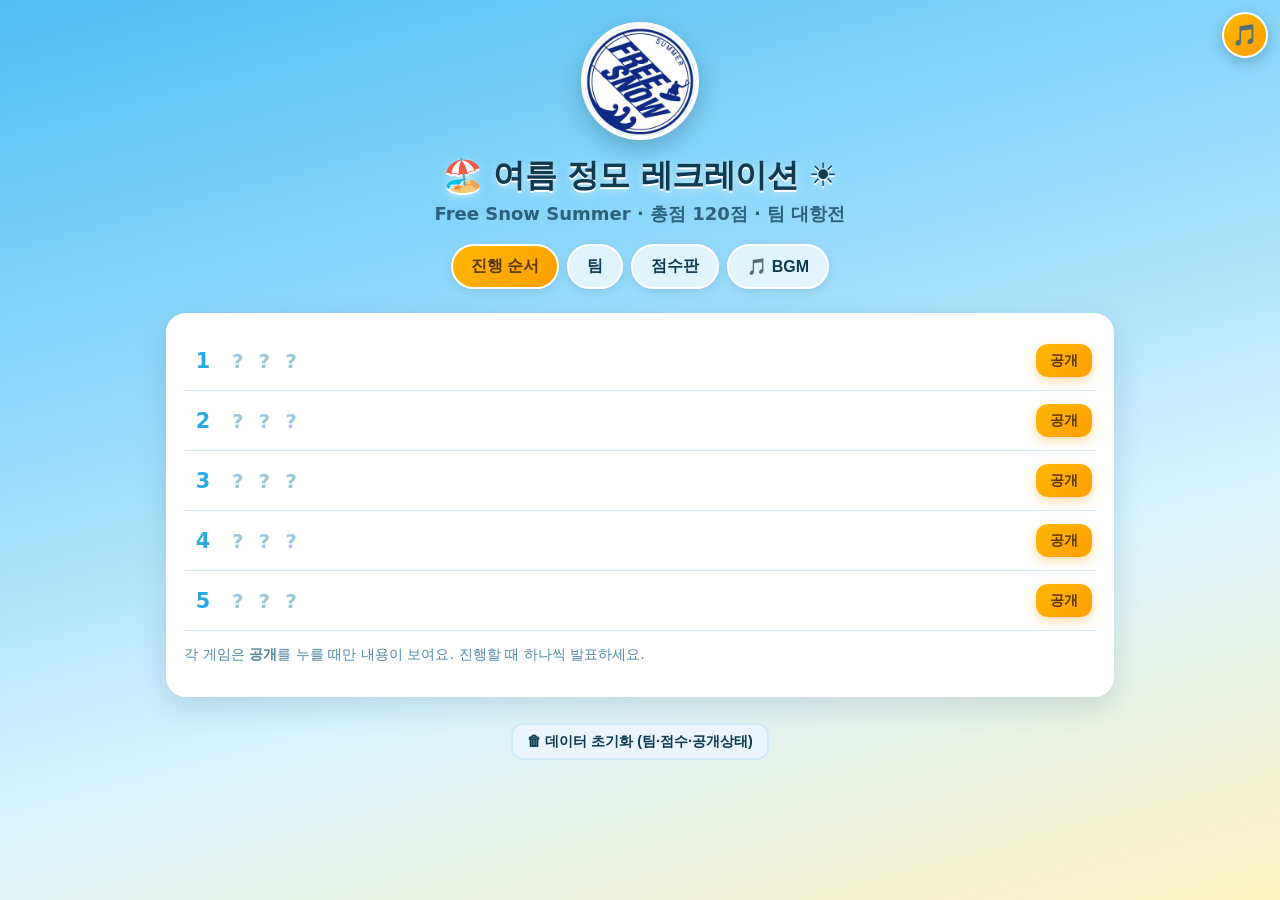
==== index.html @ 295f858d "더 지니어스 구간 라벨에 상황 설명 추가" ====
<!DOCTYPE html>
<html lang="ko">
<head>
<meta charset="utf-8">
<meta name="viewport" content="width=device-width, initial-scale=1">
<title>여름 정모 레크레이션</title>
<link rel="stylesheet" href="style.css">
</head>
<body>
<header>
  <img class="logo" src="./logo.jpg" alt="프리스노우 로고">
  <h1>🏖️ 여름 정모 레크레이션 ☀️</h1>
  <div class="sub">Free Snow Summer · 총점 120점 · 팀 대항전</div>
</header>
<nav>
  <button data-tab="schedule" class="active">진행 순서</button>
  <button data-tab="teams">팀</button>
  <button data-tab="score">점수판</button>
  <button data-tab="bgm">🎵 BGM</button>
</nav>
<main>
  <section id="schedule" class="active">
    <div class="card">
      <div id="sched"></div>
      <p class="hint">각 게임은 <b>공개</b>를 누를 때만 내용이 보여요. 진행할 때 하나씩 발표하세요.</p>
    </div>
  </section>

  <section id="teams">
    <div class="card">
      <div class="row">
        <div style="width:140px">
          <label>팀 갯수</label>
          <input type="number" id="teamCount" min="2" max="12" value="4">
        </div>
        <button class="btn g" id="buildTeams">칸 만들기</button>
        <button class="btn p" id="saveTeams">저장</button>
      </div>
      <p class="hint" id="teamMeta"></p>
      <div id="teamEdit" style="margin-top:12px"></div>
    </div>
  </section>

  <section id="score">
    <div class="card">
      <div id="noTeams" class="hint">먼저 <b>팀</b> 탭에서 팀을 저장해 주세요.</div>
      <div style="overflow-x:auto">
        <table class="sb"><thead id="sbHead"></thead><tbody id="sbBody"></tbody></table>
      </div>
      <div class="win" id="winner"></div>
      <p class="hint" id="scoreHint"></p>
    </div>
  </section>

  <section id="bgm">
    <div class="card">
      <label>🎬 상황별 유튜브 배경음 (저장됨)</label>
      <div id="ytList"></div>
      <div class="bgm-opts" style="margin-top:8px">
        <button class="btn g sm" id="ytAdd">+ 슬롯 추가</button>
        <label class="btn g sm" style="cursor:pointer; margin:0">📂 내 음악<input type="file" accept="audio/*" id="bgmFile" style="display:none"></label>
      </div>
      <label style="margin-top:12px">볼륨</label>
      <input type="range" id="bgmVol" min="0" max="1" step="0.05" value="0.5">
      <p class="hint">여기서 라벨·링크를 저장하면, <b>어느 화면에서든 오른쪽 위 🎵 버튼</b>으로 골라 틀 수 있어요. (소리는 버튼 누른 뒤부터, 일부 영상은 임베드 차단으로 안 될 수 있어요.)</p>
    </div>
  </section>

  <footer style="text-align:center; padding:10px 0 30px">
    <button class="btn g sm" id="resetAll">🗑 데이터 초기화 (팀·점수·공개상태)</button>
  </footer>
</main>

<script src="data.js"></script>
<script src="bgm.js"></script>
<script src="bgmbar.js"></script>
<script>
/* ---------- state ---------- */
const KEY='fss2026b'; // 게임 구성 변경으로 저장키 갱신(기존 저장값 초기화)
const load=()=>{ try{return JSON.parse(localStorage.getItem(KEY))||{}}catch{return{}} };
const save=s=>localStorage.setItem(KEY,JSON.stringify(s));
let state=load(); // {teams:[{name}], scores:[[..게임수]], cheer:[숫자], revealed:[bool]}
if(!state.revealed) state.revealed=GAMES.map(()=>false);
if(!state.cheer) state.cheer=[];
const CHEER_SCORE=10; // 📣 응원(분위기) 보너스 최대 점수

/* ---------- tabs ---------- */
function activate(id){
  document.querySelectorAll('nav button').forEach(x=>x.classList.toggle('active', x.dataset.tab===id));
  document.querySelectorAll('section').forEach(x=>x.classList.toggle('active', x.id===id));
  document.querySelector('footer').style.display=id==='schedule'?'':'none'; // 초기화는 메인에서만
  window.scrollTo(0,0);
  if(id==='score') renderScore();
}
document.querySelectorAll('nav button').forEach(b=>b.onclick=()=>activate(b.dataset.tab));
document.getElementById('resetAll').onclick=()=>{
  if(confirm('팀·점수·공개 상태를 모두 초기화할까요?')){ localStorage.removeItem(KEY); location.reload(); }
};

/* ---------- schedule (reveal one by one -> jump to game) ---------- */
function renderSched(){
  document.getElementById('sched').innerHTML = GAMES.map((g,i)=>{
    const shown=state.revealed[i];
    const body = shown
      ? `<div class="body">${g.emoji} ${g.name}</div>`
      : `<div class="body"><span class="hidden-label">? ? ?</span></div>`;
    const label = !shown ? '공개' : (g.tab ? '게임 열기 ▶' : '숨기기');
    return `<div class="sched-item"><div class="no">${i+1}</div>${body}
      <button class="btn ${shown&&!g.tab?'g':'p'} sm" data-i="${i}">${label}</button></div>`;
  }).join('');
  document.querySelectorAll('#sched button').forEach(btn=>btn.onclick=()=>{
    const i=+btn.dataset.i, g=GAMES[i];
    if(!state.revealed[i]){ state.revealed[i]=true; save(state); renderSched(); } // 1번째: 공개
    else if(g.tab){ location.href = g.tab + '.html'; }                            // 화면 게임: 해당 페이지로 이동
    else { state.revealed[i]=false; save(state); renderSched(); }                 // 오프라인 게임: 다시 숨기기
  });
}

/* ---------- teams (manual input) ---------- */
function buildTeamInputs(count, existing){
  const el=document.getElementById('teamEdit');
  el.innerHTML='';
  for(let i=0;i<count;i++){
    const t=existing&&existing[i];
    const div=document.createElement('div');
    div.className='teamEdit';
    div.innerHTML=`<div class="row"><input class="tname" style="max-width:260px" value="${t?t.name:(i+1)+'팀'}"></div>`;
    el.appendChild(div);
  }
}
function collectTeams(){
  const rows=document.querySelectorAll('#teamEdit .teamEdit');
  return [...rows].map(r=>({ name:r.querySelector('.tname').value.trim()||'팀' }));
}
document.getElementById('buildTeams').onclick=()=>{
  const n=Math.max(2,Math.min(12,+document.getElementById('teamCount').value||2));
  buildTeamInputs(n, state.teams);
};
document.getElementById('saveTeams').onclick=()=>{
  const teams=collectTeams();
  // keep existing scores by index, resize to team count
  const old=state.scores||[];
  state.teams=teams;
  state.scores=teams.map((_,i)=> old[i] ? old[i] : GAMES.map(()=>0));
  const oldC=state.cheer||[]; state.cheer=teams.map((_,i)=> +oldC[i]||0);
  save(state);
  document.getElementById('teamMeta').textContent=`저장됨 · ${teams.length}팀`;
  renderScore();
};

/* ---------- scoreboard ---------- */
function renderScore(){
  const no=document.getElementById('noTeams');
  if(!state.teams||!state.teams.length){ no.style.display='block';
    document.getElementById('sbHead').innerHTML=''; document.getElementById('sbBody').innerHTML='';
    document.getElementById('winner').innerHTML=''; return; }
  no.style.display='none';
  document.getElementById('sbHead').innerHTML=
    `<tr><th>팀</th>${GAMES.map(g=>`<th>${g.emoji}<br><span class="hint">${g.score}</span></th>`).join('')}<th>📣<br><span class="hint">응원 ${CHEER_SCORE}</span></th><th>합계</th></tr>`;
  const totals=state.teams.map((_,ti)=>state.scores[ti].reduce((a,b)=>a+(+b||0),0)+(+state.cheer[ti]||0));
  const ranked=[...totals].map((t,i)=>({t,i})).sort((a,b)=>b.t-a.t);
  const rankOf={}; let prev=null,r=0;
  ranked.forEach((o,idx)=>{ if(o.t!==prev){r=idx+1;prev=o.t;} rankOf[o.i]=o.t>0?r:0; });
  document.getElementById('sbBody').innerHTML=state.teams.map((t,ti)=>
    `<tr class="rank${rankOf[ti]}"><td>${t.name}</td>${GAMES.map((g,gi)=>
       `<td><input type="number" min="0" max="${g.score}" value="${state.scores[ti][gi]||0}" data-t="${ti}" data-g="${gi}">
          <label class="wincheck"><input type="checkbox" data-t="${ti}" data-g="${gi}" ${(+state.scores[ti][gi]||0)===g.score?'checked':''}>이김</label></td>`
       ).join('')}<td><input type="number" class="cheer" min="0" max="${CHEER_SCORE}" value="${+state.cheer[ti]||0}" data-t="${ti}">
          <label class="wincheck"><input type="checkbox" class="cheer" data-t="${ti}" ${(+state.cheer[ti]||0)===CHEER_SCORE?'checked':''}>만점</label></td><td class="total">${totals[ti]}</td></tr>`
  ).join('');
  document.querySelectorAll('.sb input[type=number]:not(.cheer)').forEach(inp=>inp.oninput=()=>{
    let v=Math.max(0,+inp.value||0); const cap=GAMES[+inp.dataset.g].score;
    if(v>cap){v=cap; inp.value=cap;}
    state.scores[+inp.dataset.t][+inp.dataset.g]=v; save(state); renderScore();
  });
  document.querySelectorAll('.sb input[type=checkbox]:not(.cheer)').forEach(cb=>cb.onchange=()=>{
    state.scores[+cb.dataset.t][+cb.dataset.g] = cb.checked ? GAMES[+cb.dataset.g].score : 0;
    save(state); renderScore();
  });
  document.querySelectorAll('.sb input.cheer[type=number]').forEach(inp=>inp.oninput=()=>{
    let v=Math.max(0,Math.min(CHEER_SCORE,+inp.value||0)); inp.value=v;
    state.cheer[+inp.dataset.t]=v; save(state); renderScore();
  });
  document.querySelectorAll('.sb input.cheer[type=checkbox]').forEach(cb=>cb.onchange=()=>{
    state.cheer[+cb.dataset.t]= cb.checked?CHEER_SCORE:0; save(state); renderScore();
  });
  const max=Math.max(...totals);
  const done=GAMES.every((g,gi)=>state.teams.some((_,ti)=>(+state.scores[ti][gi]||0)>0)); // 모든 게임에 점수 반영됨
  document.getElementById('winner').innerHTML =
    (done && max>0) ? `🏆 우승: ${state.teams.map((t,i)=>totals[i]===max?t.name:'').filter(Boolean).join(', ')} (${max}점)` : '';
  if(done && max>0){ if(!renderScore._won){ renderScore._won=true; celebrate(); } }
  else renderScore._won=false;
  document.getElementById('scoreHint').textContent='점수를 직접 입력하거나 "이김"을 체크하면 그 게임 배점만큼 자동 반영돼요.';
}
// 우승 축하 컨페티
function celebrate(){
  const colors=['#ffb703','#ff9e00','#ef476f','#06a86b','#2aa9e0','#0fb5a6','#ffd23f'];
  for(let i=0;i<100;i++){
    const s=document.createElement('div'); s.className='confetti';
    s.style.left=Math.random()*100+'vw';
    s.style.background=colors[i%colors.length];
    s.style.animationDelay=(Math.random()*0.7)+'s';
    s.style.animationDuration=(2.4+Math.random()*1.4)+'s';
    s.style.width=(7+Math.random()*8)+'px';
    document.body.appendChild(s);
    setTimeout(()=>s.remove(), 4200);
  }
}

/* ---------- BGM (편집: 저장/삭제, 재생은 우측 상단 🎵 바에서) ---------- */
document.getElementById('bgmFile').onchange=e=>{
  const f=e.target.files[0]; if(!f) return;
  if(window.bgmbarStop) bgmbarStop();
  BGM.playFile(URL.createObjectURL(f));
};
document.getElementById('bgmVol').oninput=e=>BGM.setVolume(+e.target.value);

/* 상황별 유튜브 배경음 (localStorage 저장) */
const BKEY='fss_bgm';
let bgmList;
try{ bgmList=JSON.parse(localStorage.getItem(BKEY)); }catch(e){}
if(!Array.isArray(bgmList)) bgmList=[
  {label:'대기', url:'https://youtu.be/_Xlxhxp_sa0', chapters:[{"t":0,"label":"Catch Your Summer Vibe"},{"t":193,"label":"Just Wanna Swim"},{"t":343,"label":"Best Part Of July"},{"t":531,"label":"No More Maybe"},{"t":722,"label":"Chasing Your Love"},{"t":901,"label":"All Summer Long"},{"t":1066,"label":"Want You Now"},{"t":1249,"label":"Drive Anywhere"},{"t":1416,"label":"We're Gonna Love Completely"},{"t":1600,"label":"Looks Better Here"},{"t":1769,"label":"The Life You Want"},{"t":1997,"label":"Same Frequency"},{"t":2163,"label":"The Countdown"},{"t":2354,"label":"I'll Bring The Vibe"},{"t":2500,"label":"On My Mind All Day"},{"t":2679,"label":"More Than Somebody"},{"t":2829,"label":"Dreams We Chase"},{"t":3001,"label":"Someone Like You"},{"t":3151,"label":"One On One"},{"t":3294,"label":"Only This Moment"},{"t":3458,"label":"Where I Wanna Be"},{"t":3638,"label":"Mean It Like That"},{"t":3811,"label":"Need You Here With Me"},{"t":3996,"label":"Begin Tomorrow"},{"t":4136,"label":"Forget The Maybes"},{"t":4324,"label":"Go Go Go"},{"t":4464,"label":"Meet Me Right Here"},{"t":4630,"label":"Turn It Up Now"},{"t":4830,"label":"If This Is Real"},{"t":4974,"label":"Better Is Coming"},{"t":5169,"label":"When Summer Hits"},{"t":5321,"label":"Picked A Good Day"},{"t":5491,"label":"Give You What You Want"},{"t":5636,"label":"Vanilla Latte"},{"t":5821,"label":"Can't Slow Down"},{"t":5995,"label":"See The Best Of Me"},{"t":6153,"label":"Come Alive"},{"t":6316,"label":"Feel My Heartbeat"},{"t":6455,"label":"Sunny Sides"},{"t":6630,"label":"Feel The Same"},{"t":6786,"label":"No Half Steps"},{"t":6940,"label":"Keep On Coming Back"},{"t":7104,"label":"Let's Seize Today"},{"t":7269,"label":"Want More"},{"t":7444,"label":"Summer With You"},{"t":7618,"label":"Looks Better From Here"},{"t":7782,"label":"You're Everything I Dream Of"},{"t":7944,"label":"Fresh Fresh"},{"t":8123,"label":"Right Mood"},{"t":8258,"label":"Hold So Close"}]},
  {label:'레제', url:'https://youtu.be/GvvyPj73UEM', chapters:[{"t":0,"label":"Kenshi Yonezu - IRIS OUT"},{"t":144,"label":"Kenshi Yonezu - KICKBACK"},{"t":336,"label":"Kenshi Yonezu, Hikaru Utada - JANE DOE"},{"t":561,"label":"ZUTOMAYO - Time Left"},{"t":788,"label":"Vaundy - CHAINSAW BLOOD"},{"t":987,"label":"Eve - Fight Song"},{"t":1195,"label":"Aimer - Deep Down"},{"t":1414,"label":"Maximum The Hormone - hawatari nioku centi"},{"t":1504,"label":"TK from Ling tosite sigure - first death"}]},
  {label:'더 지니어스', url:'https://youtu.be/l7RTrlaE0VE', chapters:[{"t":0,"label":"IDIOTAPE – Melodie · 오프닝곡/콩픈패스"},{"t":300,"label":"IDIOTAPE - Sunset Strip · 게임의 법칙 메인매치 3줄 요약"},{"t":574,"label":"Skrillex – Bangarang · 암전게임 \"이 불멸의 징표는 가짜입니다\""},{"t":789,"label":"Skrillex & Doors - Breakn' a Sweat · 게임의 법칙 2회전~준결승 룰 설명"},{"t":1093,"label":"Moby - Extreme Ways · 그랜드파이널 1화 홍진호 입장"},{"t":1391,"label":"IDIOTAPE – Pluto · 게임의 법칙 사기경마"},{"t":1682,"label":"IDIOTAPE - Toad Song · 룰브레이커 메인매치 룰 설명"},{"t":2011,"label":"SKRILLEX - RUFFNECK (FLEX) · 룰브레이커 5회전 데스매치 전략 윷놀이"},{"t":2295,"label":"Muse – Supremacy · 룰브레이커 2회전~준결승 룰 설명"},{"t":2594,"label":"Youngboy Never Broke - Can't Be Saved · \"3시간 전\""},{"t":2784,"label":"장영규 - 앤드류 II · 유정현 테마곡"},{"t":2820,"label":"Fall Out Boy – Centuries · 장동민 테마곡"},{"t":3046,"label":"John Powell - Assassin's Tango · 이상민 테마곡"},{"t":3290,"label":"전창엽 - Stars Comic Tension · 김경훈 테마곡"},{"t":3422,"label":"Astor Piazzolla - Michelangelo 70 · 이준석 \"누가 동의를 해주겠어요?\""},{"t":3596,"label":"조영욱 - The last waltz · 이두희 \"신분증아 어디 있니...\""},{"t":3806,"label":"IDIOTAPE – 080509 · 홍진호 \"나는 홍진호와 손을 맞댔다\""},{"t":4210,"label":"Prodigy - Voodoo People (Pendulum Mix) · 이상민의 신의판결, 이상민 우승"},{"t":4596,"label":"Mr.confuse - Hurricane Jane (Daytoner Remix) · 메인매치 빠르게 진행될 때"},{"t":4812,"label":"Cliff Martinez - Finish Your Breakfast · 거래/대화 상황"},{"t":4922,"label":"Alexandre Desplat - Mr. Moustafa · 아기자기할 때 (주로 신아영 브금)"},{"t":5106,"label":"IDIOTAPE - Cats in my Head · 블랙가넷 1회전 과일가게 룰 설명"},{"t":5421,"label":"Brian Tyler - Mustang Nismo · 참외 판매가 공개 & 김경훈 배신 탄로"},{"t":5564,"label":"Felix Cartal & Autoerotique - Heat · 오현민 \"제가 시민팀 리더에요!\" / 가넷도둑 8라운드 시작"},{"t":5814,"label":"Daniel Licht & Jon Licht - Die this way · 김경훈 \"그냥 응원하지 마세요!\""},{"t":6051,"label":"Alexandre Desplat - Night Train To Nebelsbad · 강용석 1등 만들기 작전"},{"t":6158,"label":"Tsukemen - ルパン三世のテーマ · 최연승 \"강철의 멘탈술사\", 강용석 \"뭐가!\""},{"t":6410,"label":"Paul haslinger - Endemic Speed · 장동민 \"무게가 달라!\""},{"t":6522,"label":"조영욱 - Giorni Dell'ira · 오현민의 정보를 주고 타이밍을 얻다"},{"t":6687,"label":"Alexander Desplat - Last Shot · 이종범 \"열두 개 외우는 건 일도 아니에요\"(문철마삼)"},{"t":6792,"label":"전세진 - Rhythm Nation · 장동민의 사칙연산 (장사칙)"},{"t":7134,"label":"Titanfall OST - First to fall · 장동민 \"끝날 때까지 끝난 게 아니지 않나?\""},{"t":7366,"label":"Hans Zimmer – Blackbeard (Remixed) · 김유현 \"윷윷개모모모!\""},{"t":7673,"label":"IDIOTAPE – Bullock · 오현민의 11인 공동우승 전략"},{"t":7893,"label":"Afternoons in stereo - Virgo nocturna · 이준석 \"나는 너무 꼴보기 싫어 다수연합이!\""},{"t":7988,"label":"Mr. Confuse - Lay It Down (Jettricks Remix) · 그랜드파이널 붕대맨 가넷 개수 발표"},{"t":8190,"label":"Hwang Sang Jun - Confidential Assignment · 오늘의메뉴 김경훈 상자 옮기는 장면"},{"t":8398,"label":"Alesso – Profondo · 이준석 \"됐다! 연승이형!\""},{"t":8730,"label":"Downlink & Axonic - Militant ft. Terravita · 김유현 \"여기에 99 써주세요!\""},{"t":8920,"label":"Marco Beltrami - Fish in a Barrel · 장동민 \"어때? 정문아!\""},{"t":9095,"label":"GRiZ - Turnin' (Feat. Orlando Napier) · 그랜드파이널 5회전 탈락자 김유현"},{"t":9299,"label":"Hitchhiker - 11 (ELEVEN) · 공동우승 후 \"5시간 전\" 김경훈 스파이짓"},{"t":9532,"label":"Quincy jones – ironside · 홍딜러 \"김경훈 씨, 카드를 오픈해서 주십시오!\""},{"t":9761,"label":"Junkie XL – Decalomania · 오현민 \"주세요!!\" (-30 낙찰)"},{"t":9922,"label":"Er Mohicano - Bad Boy · 홍진호 \"나와꾸나~!!!!\" (-35 경매숫자 공개)"},{"t":10759,"label":"Spag Heddy - Gimme A Break · 김경훈 \"빨강 혹은 파란색 카드가 필요합니다!\""},{"t":10987,"label":"The Prodigy - Rebel Radio · 양면포커 홍진호·김경훈 무승부"},{"t":11294,"label":"Eminem - Kings Never Die · 장동민 vs 오현민, 노력한 장동민을 이길 수 없었다"},{"t":11590,"label":"Oasis - Don't Look Back In Anger · 장동민 우승 후 엔딩곡"}]},
  {label:'웅장한 브금', url:'https://youtu.be/ceYtWuWIOoE', chapters:[{"t":0,"label":"Wield Your Might"},{"t":114,"label":"Champions Never Die"},{"t":223,"label":"Enmity"},{"t":386,"label":"Journey To Triumph"},{"t":537,"label":"Battleborn"},{"t":659,"label":"Bloodshed"},{"t":833,"label":"Ascent of Darkness"},{"t":956,"label":"Might and Glory"},{"t":1095,"label":"Sword of Justice"},{"t":1229,"label":"Once a Hero"},{"t":1372,"label":"Conquer The World"},{"t":1501,"label":"Live Another Day"},{"t":1663,"label":"Distention"}]},
  {label:'점수 공개', url:'https://youtu.be/KHdtQsQZP0w'},
  {label:'게임 BGM', url:'https://youtu.be/KEWvo0uGy-o', chapters:[{"t":0,"label":"오프닝"},{"t":59,"label":"오프닝"},{"t":254,"label":"게임 2 끝나고 응원팀 선정할때 틀기"},{"t":328,"label":"개인전"},{"t":395,"label":"단체전1"},{"t":415,"label":"마무리"},{"t":488,"label":"럭키드로우"},{"t":520,"label":"일심동체"},{"t":790,"label":"단체전2"},{"t":791,"label":"게임 기타"},{"t":850,"label":"단체 OX"},{"t":1285,"label":"게임 4 몸으로 말해요"},{"t":1604,"label":"퀴즈"},{"t":1614,"label":"꼬깔꼬갈 1게임 라운드 3"},{"t":1698,"label":"마무리 멘트"},{"t":1804,"label":"이심전심"},{"t":2075,"label":"끝~~~"},{"t":2919,"label":"스피드퀴즈"},{"t":2925,"label":"한명씩 무대로"}]},
];
const saveBgm=()=>localStorage.setItem(BKEY, JSON.stringify(bgmList));
if(!localStorage.getItem(BKEY)){ saveBgm(); if(window.bgmbarRefresh) bgmbarRefresh(); } // default 목록을 저장해 플로팅 바에도 노출
const mmss=s=>{ s=Math.floor(s); const h=Math.floor(s/3600), m=Math.floor(s%3600/60), ss=s%60; return (h?h+':'+String(m).padStart(2,'0'):m)+':'+String(ss).padStart(2,'0'); };
const normCh=arr=>(arr||[]).map(c=> typeof c==='number'?{t:c,label:''}:{t:+c.t||0,label:c.label||''}).sort((a,b)=>a.t-b.t);
const chStr=arr=>normCh(arr).map(c=> mmss(c.t)+(c.label?' '+c.label:'')).join('\n');
const parseT1=x=>{ x=x.trim(); if(x.includes(':')){ const p=x.split(':').map(Number); return p.length===3?(p[0]*3600+p[1]*60+p[2]):(p[0]*60+(p[1]||0)); } const n=Number(x); return isNaN(n)?null:n; };
const parseChapters=str=>String(str||'').split(/\n/).map(l=>l.trim()).filter(Boolean).map(l=>{
  const m=l.match(/^(\d+(?::\d{1,2}){0,2})\s*(.*)$/); if(!m) return null;
  const t=parseT1(m[1]); return t==null?null:{t, label:(m[2]||'').trim()};
}).filter(Boolean).sort((a,b)=>a.t-b.t);
const esc=s=>String(s).replace(/"/g,'&quot;');
function renderBgmList(){
  const el=document.getElementById('ytList'); el.innerHTML='';
  bgmList.forEach((it,idx)=>{
    const row=document.createElement('div'); row.className='row'; row.style.marginBottom='8px';
    row.innerHTML=`<input class="lbl" value="${esc(it.label)}" style="max-width:130px">
      <input class="url" placeholder="유튜브 링크" value="${esc(it.url)}" style="flex:1; min-width:150px">
      <button class="btn p sm play">▶</button>
      <button class="btn g sm del">🗑</button>
      <button class="btn g sm open">↗ 이동</button>
      <button class="btn g sm chtoggle">🎬 구간</button>
      <div class="chbox" style="flex-basis:100%; display:none">
        <div class="chtable"></div>
        <textarea class="ch" rows="4" placeholder="한 줄에 하나 — 예: 0:00 오프닝곡">${esc(chStr(it.chapters))}</textarea>
      </div>`;
    row.querySelector('.lbl').onchange=e=>{ bgmList[idx].label=e.target.value; saveBgm(); if(window.bgmbarRefresh) bgmbarRefresh(); };
    row.querySelector('.url').onchange=e=>{ bgmList[idx].url=e.target.value; saveBgm(); if(window.bgmbarRefresh) bgmbarRefresh(); };
    row.querySelector('.open').onclick=()=>{ const u=row.querySelector('.url').value.trim(); if(u) window.open(u,'_blank'); };
    const chbox=row.querySelector('.chbox'), chTable=row.querySelector('.chtable'), chInp=row.querySelector('.ch');
    const drawChTable=()=>{
      const ch=normCh(bgmList[idx].chapters);
      chTable.innerHTML = ch.length ? ch.map(c=>`<button class="chap-row" data-t="${c.t}"><b>${mmss(c.t)}</b> ${c.label||''}</button>`).join('')
        : '<div class="hint" style="padding:6px">구간이 없어요. 아래 칸에 입력하세요.</div>';
      chTable.querySelectorAll('.chap-row').forEach(b=>b.onclick=()=>{ const u=row.querySelector('.url').value.trim(); if(u&&window.bgmbarPlay) bgmbarPlay(u,+b.dataset.t); });
    };
    row.querySelector('.chtoggle').onclick=()=>{ chbox.style.display = chbox.style.display==='none' ? '' : 'none'; if(chbox.style.display!=='none') drawChTable(); };
    chInp.onchange=e=>{ bgmList[idx].chapters=parseChapters(e.target.value); saveBgm(); drawChTable(); if(window.bgmbarRefresh) bgmbarRefresh(); };
    row.querySelector('.play').onclick=()=>{
      const url=row.querySelector('.url').value;
      const id=BGM.ytId(url);
      if(!id){ alert('유효한 유튜브 링크가 아니에요.'); return; }
      bgmList[idx].url=url; saveBgm();
      if(window.bgmbarPlay){ bgmbarPlay(url); } // 우측 상단 바로 재생
    };
    row.querySelector('.del').onclick=()=>{ bgmList.splice(idx,1); saveBgm(); renderBgmList(); if(window.bgmbarRefresh) bgmbarRefresh(); };
    el.appendChild(row);
  });
}
document.getElementById('ytAdd').onclick=()=>{ bgmList.push({label:'새 배경음', url:''}); saveBgm(); renderBgmList(); if(window.bgmbarRefresh) bgmbarRefresh(); };
renderBgmList();

/* ---------- init ---------- */
renderSched();
if(state.teams&&state.teams.length){ buildTeamInputs(state.teams.length, state.teams);
  document.getElementById('teamCount').value=state.teams.length; }
else buildTeamInputs(4);
renderScore();
</script>
</body>
</html>
---- style.css ----
/* 여름 정모 레크레이션 - 공통 스타일 (index/ox/charades/initials 공용) */
:root { --card:#ffffff; --line:#cfeaf7; --ink:#0e3a52; --mut:#5487a3;
        --accent:#ffb703; --accent2:#ff9e00; --hot:#ef476f; --ok:#06a86b; --teal:#0fb5a6; --sky:#2aa9e0; }
* { box-sizing:border-box; }
body { margin:0; font-family:system-ui,-apple-system,"Apple SD Gothic Neo",sans-serif; color:var(--ink); font-size:18px;
       min-height:100vh; background-attachment:fixed;
       background:linear-gradient(165deg,#4fc0f3 0%, #9adcfb 38%, #d8f3ff 66%, #fff2c2 100%); }
header { text-align:center; padding:22px 12px 4px; }
.logo { width:118px; height:118px; object-fit:cover; border-radius:50%; border:4px solid #fff;
  box-shadow:0 8px 22px rgba(14,58,82,.28); background:#fff; }
h1 { margin:10px 0 0; font-size:2rem; letter-spacing:-.5px; color:#0e3a52; text-shadow:0 2px 0 #fff, 0 3px 10px rgba(255,255,255,.6); }
.sub { color:#0e3a52; opacity:.75; margin-top:4px; font-weight:600; }
nav { display:flex; gap:8px; justify-content:center; padding:14px 8px; flex-wrap:wrap; }
nav button { font-size:1rem; padding:10px 18px; border:2px solid #fff; background:rgba(255,255,255,.7);
  color:var(--ink); border-radius:999px; cursor:pointer; font-weight:700; box-shadow:0 3px 10px rgba(14,58,82,.12); }
nav button.active { background:linear-gradient(135deg,var(--accent),var(--accent2)); color:#5a3a00; border-color:#fff; }
main { max-width:980px; margin:0 auto; padding:10px 16px 60px; }
section { display:none; } section.active { display:block; }
.card { background:var(--card); border:none; border-radius:20px; padding:18px; margin-bottom:16px;
  box-shadow:0 10px 30px rgba(14,58,82,.14); }
table { width:100%; border-collapse:collapse; }
th,td { padding:11px 9px; border-bottom:1px solid var(--line); text-align:left; }
th { color:var(--mut); font-weight:700; font-size:.9rem; }
textarea, input { background:#f2fbff; color:var(--ink); border:2px solid var(--line);
  border-radius:12px; padding:10px; font-size:1rem; width:100%; font-family:inherit; }
textarea { min-height:80px; resize:vertical; }
label { display:block; color:var(--mut); margin:6px 0 3px; font-size:.9rem; font-weight:600; }
.row { display:flex; gap:12px; align-items:flex-end; flex-wrap:wrap; }
.btn { font-size:1rem; padding:11px 20px; border:none; border-radius:12px; cursor:pointer; font-weight:800; }
a.btn { text-decoration:none; display:inline-block; }
.btn.p { background:linear-gradient(135deg,var(--accent),var(--accent2)); color:#5a3a00; box-shadow:0 4px 12px rgba(255,158,0,.35); }
.btn.g { background:#eaf6fc; color:var(--ink); border:2px solid var(--line); }
.btn.sm { padding:7px 14px; font-size:.9rem; }
.hint { color:var(--mut); font-size:.9rem; }
/* schedule */
.sched-item { display:flex; align-items:center; gap:14px; padding:13px 4px; border-bottom:1px solid var(--line); }
.sched-item .no { font-size:1.3rem; font-weight:900; color:var(--sky); width:30px; text-align:center; }
.sched-item .body { flex:1; font-size:1.25rem; font-weight:600; }
.sched-item .meta { color:var(--mut); font-size:.95rem; }
.hidden-label { color:#9cc6dc; letter-spacing:4px; }
/* teams / scoreboard */
.teamEdit { border:2px solid var(--line); border-radius:12px; padding:12px; margin-bottom:10px; background:#f7fdff; }
.teamEdit .row { align-items:center; }
.sb th, .sb td { text-align:center; padding:8px 6px; }
.sb td:first-child, .sb th:first-child { text-align:left; }
.sb input[type=number] { width:56px; text-align:center; padding:6px; }
.sb input[type=checkbox] { width:auto; padding:0; margin:0 3px 0 0; transform:scale(1.2); accent-color:var(--ok); }
.wincheck { display:inline-flex; align-items:center; font-size:.72rem; color:var(--mut); margin-top:5px; cursor:pointer; white-space:nowrap; font-weight:700; }
.total { font-weight:900; font-size:1.15rem; color:var(--accent2); }
.rank1 td:first-child::before { content:"🥇 "; }
.rank2 td:first-child::before { content:"🥈 "; }
.rank3 td:first-child::before { content:"🥉 "; }
.win { text-align:center; font-size:1.5rem; padding:26px 0; font-weight:800; color:var(--accent2); }
.win:empty { padding:0; }
/* quiz stage (게임별 페이지) */
.gamepage { min-height:100vh; display:flex; align-items:center; justify-content:center; padding:16px; }
.gamepage .card { width:100%; max-width:900px; margin:0; }
.stage { text-align:center; padding:22px 12px; }
.badge { display:inline-block; background:linear-gradient(135deg,var(--teal),var(--sky)); color:#fff; border-radius:999px;
  padding:7px 18px; font-size:1rem; font-weight:800; margin-bottom:14px; box-shadow:0 4px 12px rgba(15,181,166,.3); }
.qtext { font-size:2.6rem; font-weight:800; line-height:1.25; margin:48px 0; word-break:keep-all; min-height:3rem; color:var(--ink); }
.qtext .drawB { font-size:1.5rem; padding:18px 36px; }
.ctrl { display:flex; gap:8px; align-items:center; justify-content:center; flex-wrap:wrap; color:var(--mut); font-size:.9rem; margin-bottom:6px; }
.ctrl input { width:64px; text-align:center; padding:5px; }
.answer { font-size:2.4rem; font-weight:800; margin-top:16px; min-height:2.6rem; }
.answer.o { color:var(--ok); } .answer.x { color:var(--hot); }
.answer.big { font-size:5rem; font-weight:900; line-height:1; }
.note { color:var(--mut); font-size:1.05rem; margin-top:6px; min-height:1.4rem; }
.counter { color:var(--mut); margin-top:14px; font-weight:600; }
.cats { display:flex; gap:8px; flex-wrap:wrap; justify-content:center; margin-bottom:8px; }
.cats button.on { background:linear-gradient(135deg,var(--teal),var(--sky)); color:#fff; border-color:#fff; }
.nav2 { display:flex; gap:10px; justify-content:center; margin-top:18px; }
.back-link { margin-bottom:8px; }
.btn[disabled] { opacity:.45; cursor:default; box-shadow:none; }

/* 우승 축하 애니메이션 */
.win:not(:empty){ animation:winpop .6s ease, winglow 1.2s ease-in-out infinite alternate; }
@keyframes winpop{ 0%{transform:scale(.5); opacity:0;} 60%{transform:scale(1.18);} 100%{transform:scale(1);} }
@keyframes winglow{ from{ text-shadow:0 0 0 rgba(255,158,0,0);} to{ text-shadow:0 0 20px rgba(255,158,0,.75), 0 0 6px rgba(255,183,3,.9);} }
.confetti{ position:fixed; top:-16px; width:10px; height:16px; z-index:9999; pointer-events:none; border-radius:2px; animation:confetti-fall 3s linear forwards; }
@keyframes confetti-fall{ to{ transform:translateY(108vh) rotate(720deg); opacity:.85; } }

/* BGM 선택 화면 */
.bgm-opts{ display:flex; gap:10px; flex-wrap:wrap; margin-bottom:14px; }
.bgm-opts .btn.on{ background:linear-gradient(135deg,var(--teal),var(--sky)); color:#fff; border-color:#fff; }

/* 우측 상단 플로팅 배경음 바 */
#bgmbar{ position:fixed; top:12px; right:12px; z-index:10000; text-align:right; }
#bgmbar-toggle{ width:46px; height:46px; border-radius:50%; border:2px solid #fff; cursor:pointer; font-size:1.3rem;
  background:linear-gradient(135deg,var(--accent),var(--accent2)); box-shadow:0 4px 14px rgba(14,58,82,.3); }
#bgmbar-menu{ margin-top:8px; background:#fff; border-radius:14px; box-shadow:0 10px 30px rgba(14,58,82,.22); padding:8px; min-width:200px; max-width:260px; text-align:left; }
#bgmbar-menu[hidden]{ display:none; }
.bgmbar-item{ display:block; width:100%; text-align:left; border:none; background:#eaf6fc; color:var(--ink);
  border-radius:10px; padding:9px 12px; margin:4px 0; cursor:pointer; font-weight:700; font-size:.95rem; }
.bgmbar-item.on{ background:linear-gradient(135deg,var(--teal),var(--sky)); color:#fff; }
.bgmbar-item.stop{ background:#fde2e8; color:var(--hot); }
.bgmbar-empty{ color:var(--mut); font-size:.85rem; padding:8px; text-align:center; }
.bgmbar-vol{ display:flex; align-items:center; gap:8px; padding:8px 6px 4px; border-top:1px solid var(--line); margin-top:6px; color:var(--mut); }
.bgmbar-vol input{ flex:1; }
#bgmbar-dock{ position:fixed; right:12px; bottom:12px; z-index:9998; width:120px; height:68px; border-radius:10px; overflow:hidden; box-shadow:0 6px 18px rgba(14,58,82,.3); background:#000; }
#bgmbar-dock[hidden]{ display:none; }
.bgmbar-skip{ display:flex; gap:5px; margin:4px 0; }
.bgmbar-skip button{ flex:1; border:none; background:#eaf6fc; color:var(--ink); border-radius:9px; padding:9px 2px; cursor:pointer; font-weight:700; font-size:.8rem; white-space:nowrap; }
.bgmbar-chaps{ max-height:180px; overflow-y:auto; margin:4px 0; border-top:1px solid var(--line); }
.chap-row{ display:block; width:100%; text-align:left; border:none; background:transparent; color:var(--ink); border-bottom:1px solid var(--line); padding:7px 8px; cursor:pointer; font-size:.85rem; }
.chap-row:hover{ background:#eaf6fc; }
.chap-row b{ color:var(--teal); margin-right:6px; }
.bgmbar-now{ color:var(--teal); font-weight:800; font-size:.92rem; padding:2px 6px 6px; text-align:center; }
.bgmbar-now:empty{ display:none; }
.chbox .chtable{ max-height:220px; overflow-y:auto; border:2px solid var(--line); border-radius:10px; margin-bottom:8px; background:#f7fdff; }
.chbox .chtable .chap-row:last-child{ border-bottom:none; }
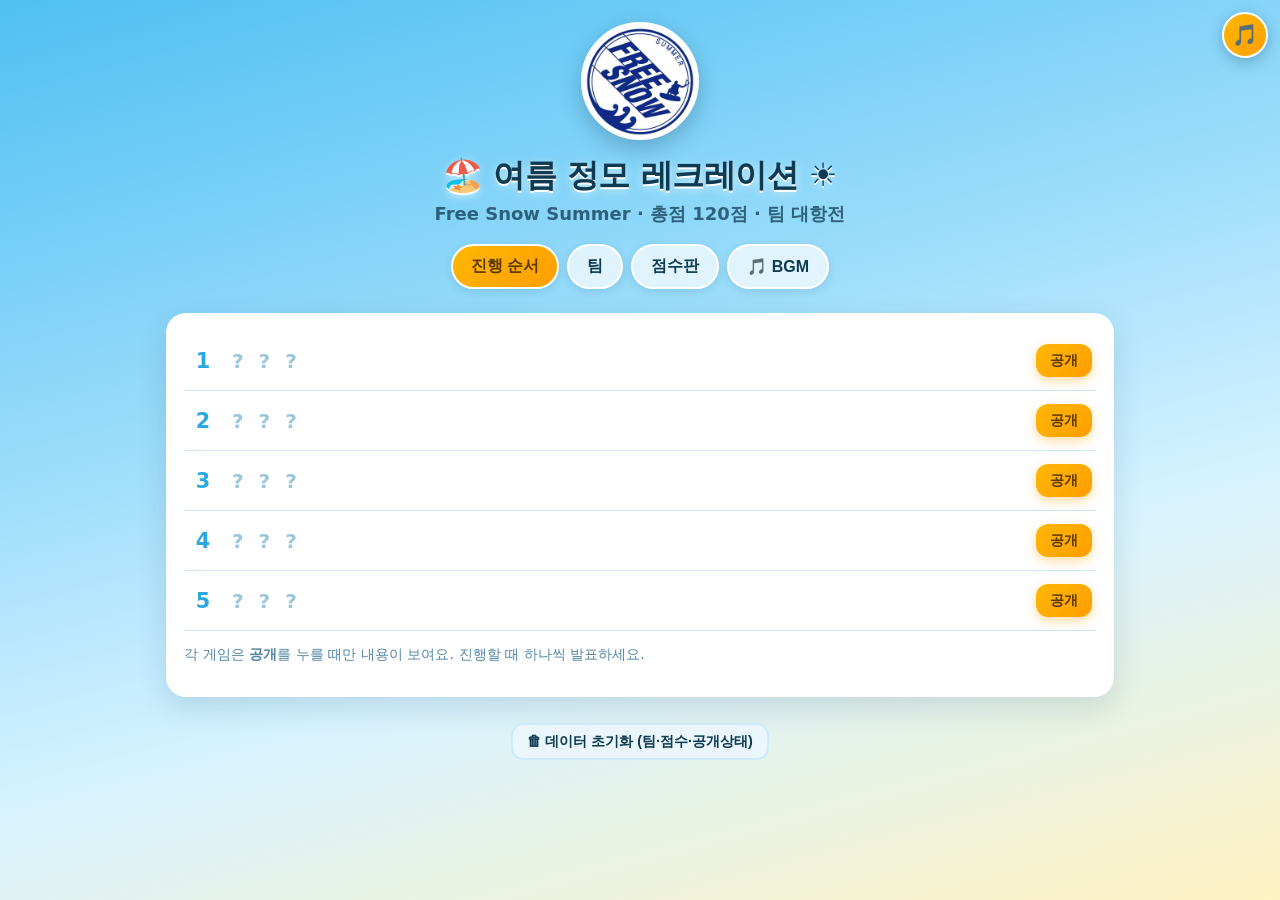
==== commit 30d78fcf: "방문주제 저장/랜덤제외 + 화면이동 시 BGM 이어재생" ====
--- a/index.html
+++ b/index.html
@@ -94,7 +94,7 @@
 }
 document.querySelectorAll('nav button').forEach(b=>b.onclick=()=>activate(b.dataset.tab));
 document.getElementById('resetAll').onclick=()=>{
-  if(confirm('팀·점수·공개 상태를 모두 초기화할까요?')){ localStorage.removeItem(KEY); location.reload(); }
+  if(confirm('팀·점수·공개 상태를 모두 초기화할까요?')){ ['fss_vis_initials','fss_vis_charades'].forEach(k=>localStorage.removeItem(k)); localStorage.removeItem(KEY); location.reload(); }
 };
 
 /* ---------- schedule (reveal one by one -> jump to game) ---------- */
--- a/style.css
+++ b/style.css
@@ -109,3 +109,17 @@
 .bgmbar-now:empty{ display:none; }
 .chbox .chtable{ max-height:220px; overflow-y:auto; border:2px solid var(--line); border-radius:10px; margin-bottom:8px; background:#f7fdff; }
 .chbox .chtable .chap-row:last-child{ border-bottom:none; }
+/* 초성 주제 선택 카드 */
+.catcards{ display:grid; grid-template-columns:repeat(auto-fit,minmax(150px,1fr)); gap:14px; margin-top:16px; }
+.catcard{ border:none; border-radius:16px; padding:30px 16px; font-size:1.5rem; font-weight:800; cursor:pointer; color:#fff;
+  background:linear-gradient(135deg,var(--teal),var(--sky)); box-shadow:0 6px 16px rgba(15,181,166,.3);
+  display:flex; flex-direction:column; align-items:center; gap:6px; }
+.catcard span{ font-size:.9rem; font-weight:600; opacity:.9; }
+.catcard:hover{ filter:brightness(1.05); }
+/* 젓가락 복불복 배정 카드 */
+.beancards{ display:grid; grid-template-columns:repeat(auto-fill,minmax(110px,1fr)); gap:12px; margin:18px 0; }
+.beancard{ background:#f2fbff; border:2px solid var(--line); border-radius:14px; padding:14px 8px; text-align:center; }
+.beancard span{ display:block; color:var(--mut); font-size:.85rem; font-weight:700; }
+.beancard b{ display:block; font-size:1.8rem; color:var(--accent2); margin-top:4px; }
+.catcard.visited{ opacity:.5; filter:grayscale(.6); }
+.catcard.rand{ background:linear-gradient(135deg,var(--accent),var(--accent2)); color:#5a3a00; }
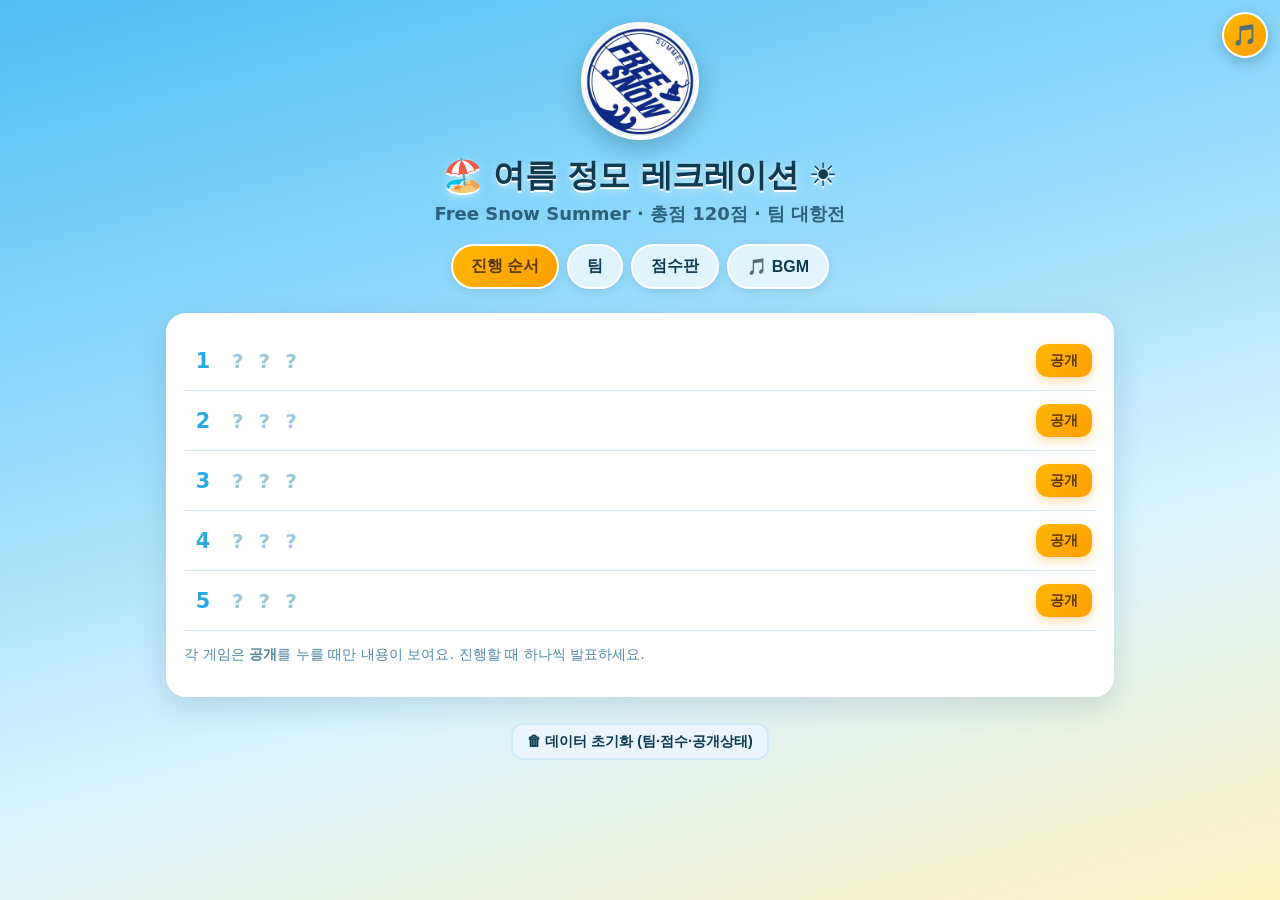
==== commit 958b4b98: "scoreboard: win/cheer as toggle buttons" ====
--- a/index.html
+++ b/index.html
@@ -82,7 +82,7 @@
 let state=load(); // {teams:[{name}], scores:[[..게임수]], cheer:[숫자], revealed:[bool]}
 if(!state.revealed) state.revealed=GAMES.map(()=>false);
 if(!state.cheer) state.cheer=[];
-const CHEER_SCORE=10; // 📣 응원(분위기) 보너스 최대 점수
+const CHEER_SCORE=20; // 📣 응원(분위기) 보너스 최대 점수
 
 /* ---------- tabs ---------- */
 function activate(id){
@@ -156,7 +156,7 @@
     document.getElementById('winner').innerHTML=''; return; }
   no.style.display='none';
   document.getElementById('sbHead').innerHTML=
-    `<tr><th>팀</th>${GAMES.map(g=>`<th>${g.emoji}<br><span class="hint">${g.score}</span></th>`).join('')}<th>📣<br><span class="hint">응원 ${CHEER_SCORE}</span></th><th>합계</th></tr>`;
+    `<tr><th>팀</th>${GAMES.map(g=>`<th>${g.name}<br><span class="hint">${g.score}</span></th>`).join('')}<th>응원<br><span class="hint">${CHEER_SCORE}</span></th><th>합계</th></tr>`;
   const totals=state.teams.map((_,ti)=>state.scores[ti].reduce((a,b)=>a+(+b||0),0)+(+state.cheer[ti]||0));
   const ranked=[...totals].map((t,i)=>({t,i})).sort((a,b)=>b.t-a.t);
   const rankOf={}; let prev=null,r=0;
@@ -164,25 +164,27 @@
   document.getElementById('sbBody').innerHTML=state.teams.map((t,ti)=>
     `<tr class="rank${rankOf[ti]}"><td>${t.name}</td>${GAMES.map((g,gi)=>
        `<td><input type="number" min="0" max="${g.score}" value="${state.scores[ti][gi]||0}" data-t="${ti}" data-g="${gi}">
-          <label class="wincheck"><input type="checkbox" data-t="${ti}" data-g="${gi}" ${(+state.scores[ti][gi]||0)===g.score?'checked':''}>이김</label></td>`
+          <button class="winbtn${(+state.scores[ti][gi]||0)===g.score?' on':''}" data-t="${ti}" data-g="${gi}">이김</button></td>`
        ).join('')}<td><input type="number" class="cheer" min="0" max="${CHEER_SCORE}" value="${+state.cheer[ti]||0}" data-t="${ti}">
-          <label class="wincheck"><input type="checkbox" class="cheer" data-t="${ti}" ${(+state.cheer[ti]||0)===CHEER_SCORE?'checked':''}>만점</label></td><td class="total">${totals[ti]}</td></tr>`
+          <button class="winbtn cheer${(+state.cheer[ti]||0)===CHEER_SCORE?' on':''}" data-t="${ti}">만점</button></td><td class="total">${totals[ti]}</td></tr>`
   ).join('');
   document.querySelectorAll('.sb input[type=number]:not(.cheer)').forEach(inp=>inp.oninput=()=>{
     let v=Math.max(0,+inp.value||0); const cap=GAMES[+inp.dataset.g].score;
     if(v>cap){v=cap; inp.value=cap;}
     state.scores[+inp.dataset.t][+inp.dataset.g]=v; save(state); renderScore();
   });
-  document.querySelectorAll('.sb input[type=checkbox]:not(.cheer)').forEach(cb=>cb.onchange=()=>{
-    state.scores[+cb.dataset.t][+cb.dataset.g] = cb.checked ? GAMES[+cb.dataset.g].score : 0;
+  document.querySelectorAll('.sb .winbtn:not(.cheer)').forEach(b=>b.onclick=()=>{
+    const gi=+b.dataset.g, won=(+state.scores[+b.dataset.t][gi]||0)===GAMES[gi].score;
+    state.scores[+b.dataset.t][gi] = won ? 0 : GAMES[gi].score;
     save(state); renderScore();
   });
   document.querySelectorAll('.sb input.cheer[type=number]').forEach(inp=>inp.oninput=()=>{
     let v=Math.max(0,Math.min(CHEER_SCORE,+inp.value||0)); inp.value=v;
     state.cheer[+inp.dataset.t]=v; save(state); renderScore();
   });
-  document.querySelectorAll('.sb input.cheer[type=checkbox]').forEach(cb=>cb.onchange=()=>{
-    state.cheer[+cb.dataset.t]= cb.checked?CHEER_SCORE:0; save(state); renderScore();
+  document.querySelectorAll('.sb .winbtn.cheer').forEach(b=>b.onclick=()=>{
+    const on=(+state.cheer[+b.dataset.t]||0)===CHEER_SCORE;
+    state.cheer[+b.dataset.t]= on?0:CHEER_SCORE; save(state); renderScore();
   });
   const max=Math.max(...totals);
   const done=GAMES.every((g,gi)=>state.teams.some((_,ti)=>(+state.scores[ti][gi]||0)>0)); // 모든 게임에 점수 반영됨
@@ -190,7 +192,7 @@
     (done && max>0) ? `🏆 우승: ${state.teams.map((t,i)=>totals[i]===max?t.name:'').filter(Boolean).join(', ')} (${max}점)` : '';
   if(done && max>0){ if(!renderScore._won){ renderScore._won=true; celebrate(); } }
   else renderScore._won=false;
-  document.getElementById('scoreHint').textContent='점수를 직접 입력하거나 "이김"을 체크하면 그 게임 배점만큼 자동 반영돼요.';
+  document.getElementById('scoreHint').textContent='점수를 직접 입력하거나 "이김" 버튼을 누르면 그 게임 배점만큼 자동 반영돼요.';
 }
 // 우승 축하 컨페티
 function celebrate(){
--- a/style.css
+++ b/style.css
@@ -111,9 +111,9 @@
 .chbox .chtable .chap-row:last-child{ border-bottom:none; }
 /* 초성 주제 선택 카드 */
 .catcards{ display:grid; grid-template-columns:repeat(auto-fit,minmax(150px,1fr)); gap:14px; margin-top:16px; }
-.catcard{ border:none; border-radius:16px; padding:30px 16px; font-size:1.5rem; font-weight:800; cursor:pointer; color:#fff;
+.catcard{ border:none; border-radius:16px; padding:16px; min-height:120px; font-size:1.5rem; font-weight:800; cursor:pointer; color:#fff;
   background:linear-gradient(135deg,var(--teal),var(--sky)); box-shadow:0 6px 16px rgba(15,181,166,.3);
-  display:flex; flex-direction:column; align-items:center; gap:6px; }
+  display:flex; flex-direction:column; align-items:center; justify-content:center; gap:6px; text-align:center; word-break:keep-all; }
 .catcard span{ font-size:.9rem; font-weight:600; opacity:.9; }
 .catcard:hover{ filter:brightness(1.05); }
 /* 젓가락 복불복 배정 카드 */
@@ -123,3 +123,10 @@
 .beancard b{ display:block; font-size:1.8rem; color:var(--accent2); margin-top:4px; }
 .catcard.visited{ opacity:.5; filter:grayscale(.6); }
 .catcard.rand{ background:linear-gradient(135deg,var(--accent),var(--accent2)); color:#5a3a00; }
+/* 사다리 결과 한 박스 안에 3열 나열 */
+.resgrid{ display:grid; grid-template-columns:repeat(3,1fr); gap:10px 16px; margin-top:16px;
+  background:#f7fdff; border:3px solid var(--line); border-radius:16px; padding:16px 18px; box-shadow:0 3px 10px rgba(14,58,82,.1); }
+.resgrid:empty{ display:none; }
+.rescard{ display:flex; align-items:baseline; gap:8px; padding:4px 2px; border-bottom:1px dashed var(--line); }
+.rescard-p{ font-size:1rem; font-weight:800; white-space:nowrap; }
+.rescard-t{ font-size:1.4rem; font-weight:900; color:var(--ink); word-break:keep-all; }
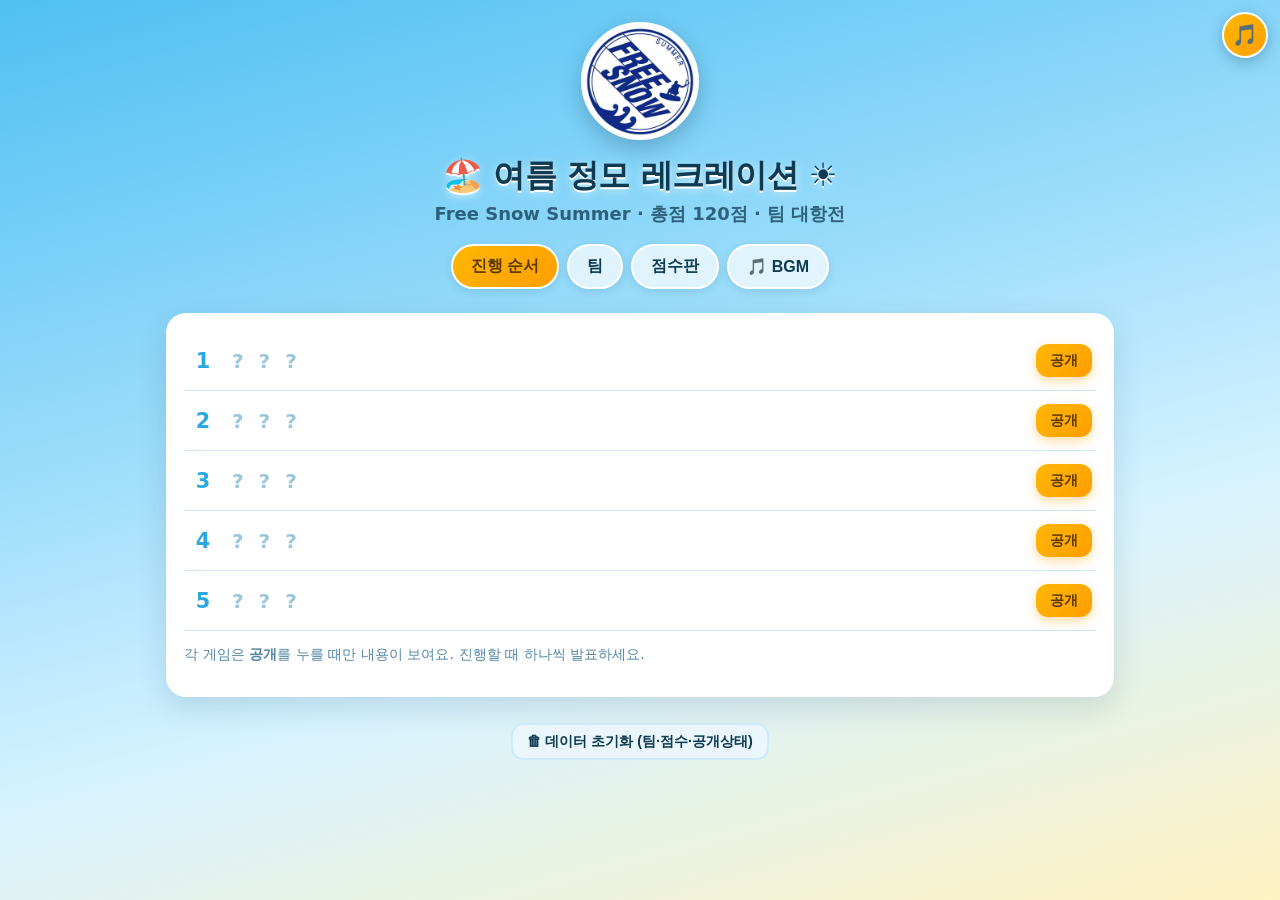
==== commit b942dacd: "scoreboard: back to fixed-order table, uniform check cells (no numbers, no auto-sort)" ====
--- a/index.html
+++ b/index.html
@@ -153,46 +153,36 @@
   const no=document.getElementById('noTeams');
   if(!state.teams||!state.teams.length){ no.style.display='block';
     document.getElementById('sbHead').innerHTML=''; document.getElementById('sbBody').innerHTML='';
-    document.getElementById('winner').innerHTML=''; return; }
+    document.getElementById('winner').innerHTML=''; document.getElementById('scoreHint').textContent=''; return; }
   no.style.display='none';
   document.getElementById('sbHead').innerHTML=
     `<tr><th>팀</th>${GAMES.map(g=>`<th>${g.name}<br><span class="hint">${g.score}</span></th>`).join('')}<th>응원<br><span class="hint">${CHEER_SCORE}</span></th><th>합계</th></tr>`;
   const totals=state.teams.map((_,ti)=>state.scores[ti].reduce((a,b)=>a+(+b||0),0)+(+state.cheer[ti]||0));
+  // 순위(색상용)만 계산 — 행 순서는 팀 입력 순서 고정
   const ranked=[...totals].map((t,i)=>({t,i})).sort((a,b)=>b.t-a.t);
   const rankOf={}; let prev=null,r=0;
   ranked.forEach((o,idx)=>{ if(o.t!==prev){r=idx+1;prev=o.t;} rankOf[o.i]=o.t>0?r:0; });
   document.getElementById('sbBody').innerHTML=state.teams.map((t,ti)=>
-    `<tr class="rank${rankOf[ti]}"><td>${t.name}</td>${GAMES.map((g,gi)=>
-       `<td><input type="number" min="0" max="${g.score}" value="${state.scores[ti][gi]||0}" data-t="${ti}" data-g="${gi}">
-          <button class="winbtn${(+state.scores[ti][gi]||0)===g.score?' on':''}" data-t="${ti}" data-g="${gi}">이김</button></td>`
-       ).join('')}<td><input type="number" class="cheer" min="0" max="${CHEER_SCORE}" value="${+state.cheer[ti]||0}" data-t="${ti}">
-          <button class="winbtn cheer${(+state.cheer[ti]||0)===CHEER_SCORE?' on':''}" data-t="${ti}">만점</button></td><td class="total">${totals[ti]}</td></tr>`
+    `<tr class="rank${rankOf[ti]}"><td class="tm">${t.name}</td>${GAMES.map((g,gi)=>{
+       const won=(+state.scores[ti][gi]||0)===g.score;
+       return `<td><button class="wincell${won?' on':''}" data-t="${ti}" data-g="${gi}" title="${g.name} ${g.score}점">${won?'✓':''}</button></td>`;
+     }).join('')}<td><button class="wincell cheer${(+state.cheer[ti]||0)===CHEER_SCORE?' on':''}" data-t="${ti}" title="응원 ${CHEER_SCORE}점">${(+state.cheer[ti]||0)===CHEER_SCORE?'✓':''}</button></td><td class="total">${totals[ti]}</td></tr>`
   ).join('');
-  document.querySelectorAll('.sb input[type=number]:not(.cheer)').forEach(inp=>inp.oninput=()=>{
-    let v=Math.max(0,+inp.value||0); const cap=GAMES[+inp.dataset.g].score;
-    if(v>cap){v=cap; inp.value=cap;}
-    state.scores[+inp.dataset.t][+inp.dataset.g]=v; save(state); renderScore();
-  });
-  document.querySelectorAll('.sb .winbtn:not(.cheer)').forEach(b=>b.onclick=()=>{
+  document.querySelectorAll('.sb .wincell:not(.cheer)').forEach(b=>b.onclick=()=>{
     const gi=+b.dataset.g, won=(+state.scores[+b.dataset.t][gi]||0)===GAMES[gi].score;
-    state.scores[+b.dataset.t][gi] = won ? 0 : GAMES[gi].score;
-    save(state); renderScore();
-  });
-  document.querySelectorAll('.sb input.cheer[type=number]').forEach(inp=>inp.oninput=()=>{
-    let v=Math.max(0,Math.min(CHEER_SCORE,+inp.value||0)); inp.value=v;
-    state.cheer[+inp.dataset.t]=v; save(state); renderScore();
-  });
-  document.querySelectorAll('.sb .winbtn.cheer').forEach(b=>b.onclick=()=>{
+    state.scores[+b.dataset.t][gi] = won ? 0 : GAMES[gi].score; save(state); renderScore();
+  });
+  document.querySelectorAll('.sb .wincell.cheer').forEach(b=>b.onclick=()=>{
     const on=(+state.cheer[+b.dataset.t]||0)===CHEER_SCORE;
     state.cheer[+b.dataset.t]= on?0:CHEER_SCORE; save(state); renderScore();
   });
   const max=Math.max(...totals);
-  const done=GAMES.every((g,gi)=>state.teams.some((_,ti)=>(+state.scores[ti][gi]||0)>0)); // 모든 게임에 점수 반영됨
+  const done=GAMES.every((g,gi)=>state.teams.some((_,ti)=>(+state.scores[ti][gi]||0)>0));
   document.getElementById('winner').innerHTML =
     (done && max>0) ? `🏆 우승: ${state.teams.map((t,i)=>totals[i]===max?t.name:'').filter(Boolean).join(', ')} (${max}점)` : '';
   if(done && max>0){ if(!renderScore._won){ renderScore._won=true; celebrate(); } }
   else renderScore._won=false;
-  document.getElementById('scoreHint').textContent='점수를 직접 입력하거나 "이김" 버튼을 누르면 그 게임 배점만큼 자동 반영돼요.';
+  document.getElementById('scoreHint').textContent='각 칸을 눌러 그 게임 우승 팀을 체크하세요. 다시 누르면 해제.';
 }
 // 우승 축하 컨페티
 function celebrate(){
--- a/style.css
+++ b/style.css
@@ -46,6 +46,21 @@
 .sb input[type=number] { width:56px; text-align:center; padding:6px; }
 .sb input[type=checkbox] { width:auto; padding:0; margin:0 3px 0 0; transform:scale(1.2); accent-color:var(--ok); }
 .wincheck { display:inline-flex; align-items:center; font-size:.72rem; color:var(--mut); margin-top:5px; cursor:pointer; white-space:nowrap; font-weight:700; }
+/* 리더보드형 점수판 */
+.lb { display:flex; flex-direction:column; gap:10px; }
+.lb-row { display:flex; align-items:center; gap:12px; background:#fff; border:2px solid var(--line); border-radius:16px; padding:12px 14px; box-shadow:0 4px 14px rgba(14,58,82,.06); transition:transform .15s, box-shadow .15s; }
+.lb-row.top { border-color:var(--accent); background:linear-gradient(135deg,#fffdf3,#fff); box-shadow:0 8px 22px rgba(255,183,3,.22); }
+.lb-rank { flex:none; width:38px; text-align:center; font-size:1.55rem; font-weight:900; color:var(--mut); }
+.lb-main { flex:1; min-width:0; }
+.lb-name { font-weight:800; font-size:1.12rem; color:var(--ink); margin-bottom:7px; }
+.lb-games { display:flex; flex-wrap:wrap; gap:6px; }
+.lb-chip { display:inline-flex; align-items:center; gap:4px; font-size:.85rem; font-weight:800; padding:5px 10px; border-radius:20px; border:1.5px solid var(--line); background:#f7fcff; color:var(--mut); cursor:pointer; line-height:1.1; }
+.lb-chip b { font-weight:900; font-size:.9rem; }
+.lb-chip.on { background:linear-gradient(135deg,var(--teal),var(--sky)); color:#fff; border-color:transparent; box-shadow:0 3px 8px rgba(15,181,166,.28); }
+.lb-chip.cheer.on { background:linear-gradient(135deg,var(--accent),var(--accent2)); color:#5a3a00; box-shadow:0 3px 8px rgba(255,158,0,.28); }
+.lb-chip:active { transform:scale(.94); }
+.lb-total { flex:none; font-size:1.7rem; font-weight:900; color:var(--ink); text-align:right; line-height:1; }
+.lb-total span { font-size:.78rem; font-weight:700; color:var(--mut); margin-left:2px; }
 .total { font-weight:900; font-size:1.15rem; color:var(--accent2); }
 .rank1 td:first-child::before { content:"🥇 "; }
 .rank2 td:first-child::before { content:"🥈 "; }
